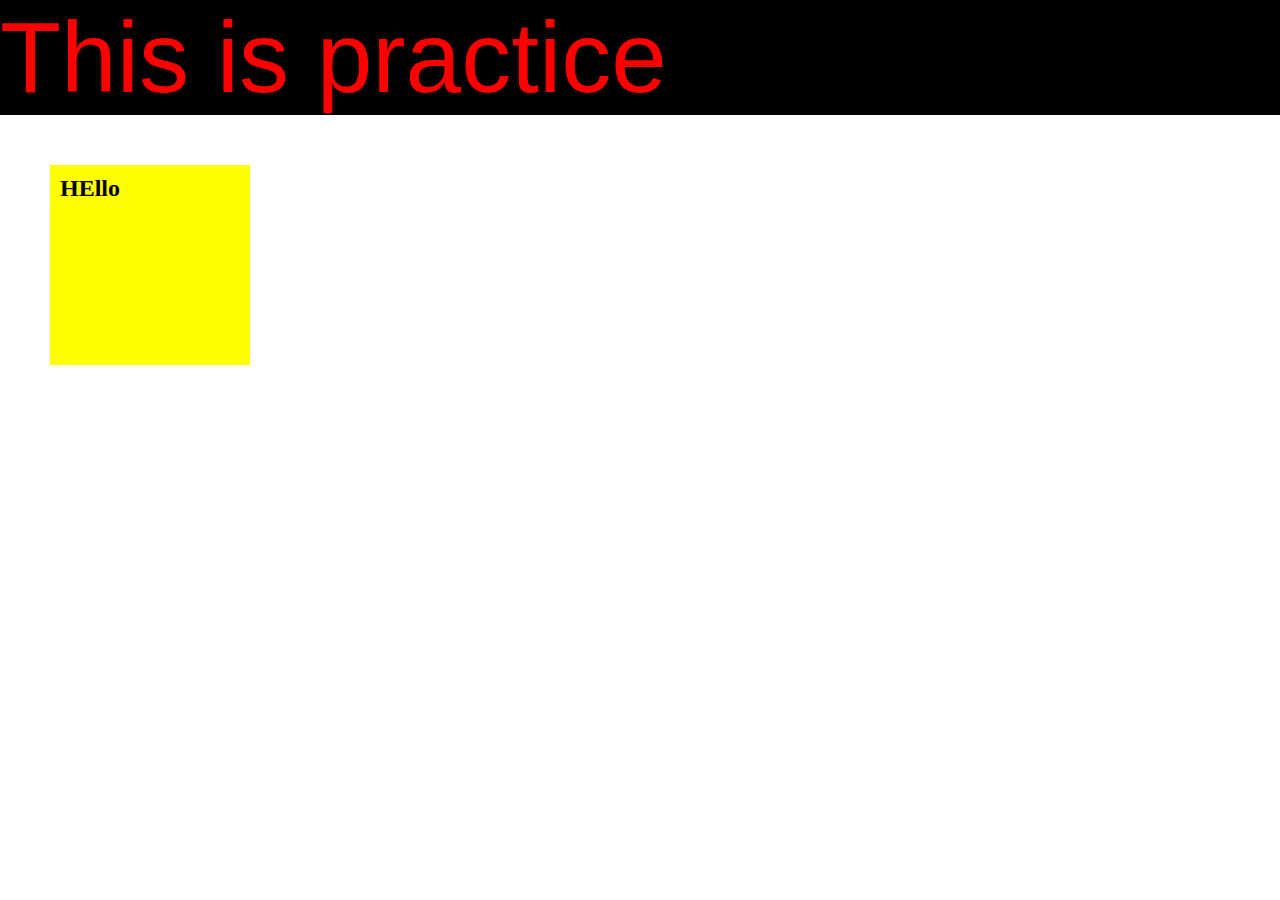
==== basics/prac1.html @ ccc82fdc "css text attributes practices" ====
<!DOCTYPE html>
<html lang="en">
  <head>
    <meta charset="UTF-8" />
    <meta name="viewport" content="width=device-width, initial-scale=1.0" />
    <title>Document</title>
    <link rel="stylesheet" href="style.css" />
  </head>
  <body>
    <!-- <input type="text" placeholder="Username" />
    <input type="password" placeholder="password" />
    <br />
    <input type="date" />
    <input type="radio" name="gender" id="" />Male
    <input type="radio" name="gender" id="" />Female
    <input type="radio" name="gender" id="" />Other
    <input type="range" name="" id="" /> -->

    <!-- div= box structure having width but no height or to have more than on elements together-->
    <!-- class or id= for tags and separation or collective property embardment -->
    <h1>This is practice</h1>
    <div class="box">
      <h2>HEllo</h2>
    </div>
  </body>
</html>
---- basics/style.css ----
/* this is default */
/* *{
    margin: 0;
    padding: 0;
    box-sizing: border-box;
}
html, body{
    height: 100%;
    width: 100%;
} */
*{
    margin: 0;
    padding: 0;
    box-sizing: border-box;
}
html, body{
    height: 100%;
    width: 100%;
}
h1{
    color: red;
    background-color: black;
    font-size: 100px;
    font-family:'Gill Sans', 'Gill Sans MT', Calibri, 'Trebuchet MS', sans-serif ;
    font-weight: 100;

}
.box{
    width: 200px;
    height: 200px;
    background-color: yellow;
    margin-left: 50px;
    margin-top: 50px;
    padding: 10px;

}
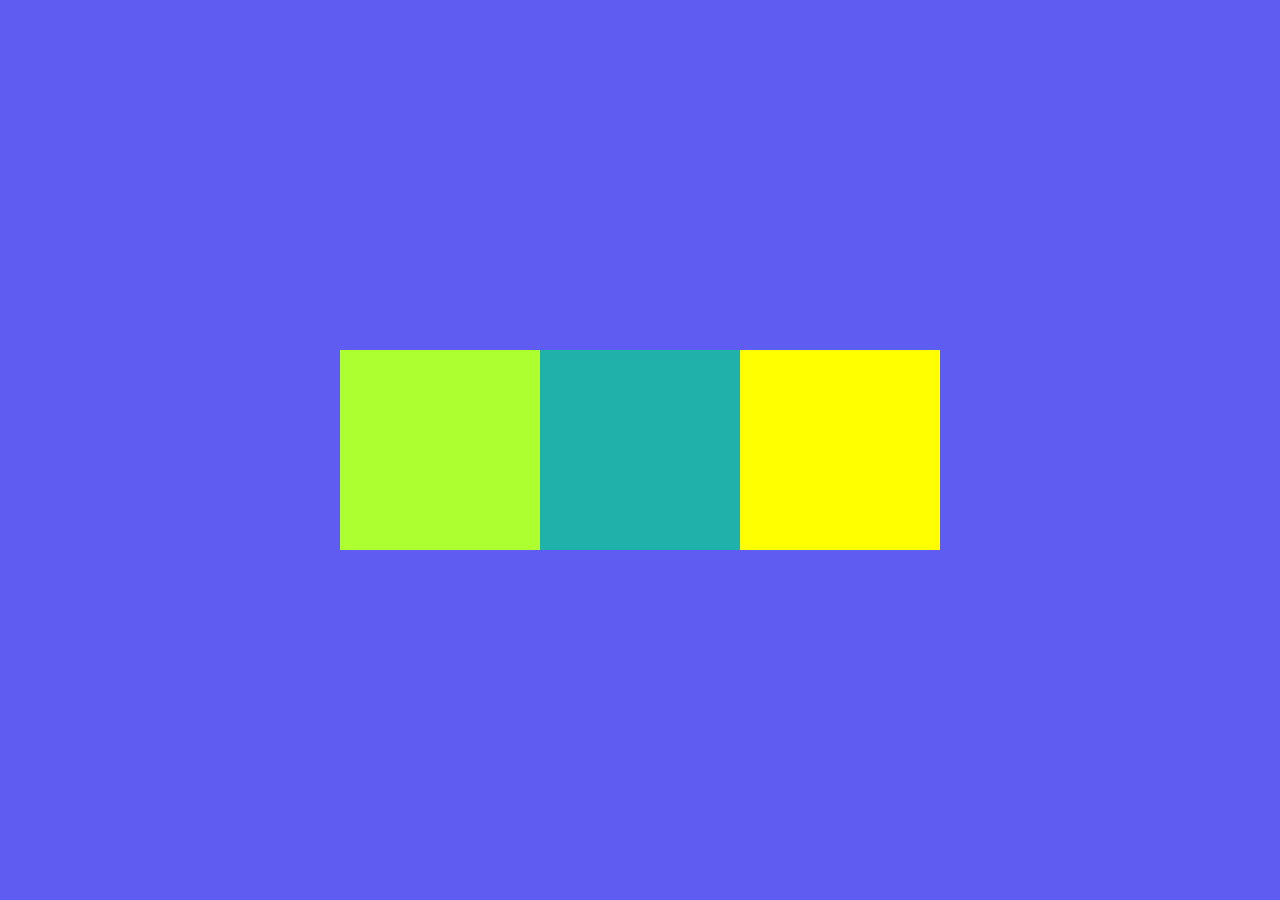
==== commit 99731fa3: "level 1 project completed" ====
--- a/basics/prac1.html
+++ b/basics/prac1.html
@@ -11,16 +11,20 @@
     <input type="password" placeholder="password" />
     <br />
     <input type="date" />
-    <input type="radio" name="gender" id="" />Male
+    <input type="radio" name="gender" id="" />Male 
     <input type="radio" name="gender" id="" />Female
     <input type="radio" name="gender" id="" />Other
     <input type="range" name="" id="" /> -->
 
     <!-- div= box structure having width but no height or to have more than on elements together-->
     <!-- class or id= for tags and separation or collective property embardment -->
-    <h1>This is practice</h1>
-    <div class="box">
-      <h2>HEllo</h2>
+    
+        <div id="parent">
+            <div id="child1"></div>
+            <div id="child2"></div>
+            <div id="child3"></div>
+        </div>
+
     </div>
   </body>
 </html>
--- a/basics/style.css
+++ b/basics/style.css
@@ -17,20 +17,36 @@
     height: 100%;
     width: 100%;
 }
-h1{
-    color: red;
-    background-color: black;
-    font-size: 100px;
-    font-family:'Gill Sans', 'Gill Sans MT', Calibri, 'Trebuchet MS', sans-serif ;
-    font-weight: 100;
 
-}
 .box{
     width: 200px;
     height: 200px;
     background-color: yellow;
-    margin-left: 50px;
-    margin-top: 50px;
-    padding: 10px;
-
+    position: absolute;
+    top: 50%;
+    left: 50%;
+    transform: translate(-50%, -50%);
+}
+#parent{
+    height: 100%;
+    width: 100%;
+    background-color: rgb(95, 93, 241);
+    display: flex;
+    align-items: center;
+    justify-content: center;
+}
+#child1{
+    background-color: greenyellow;
+    width: 200px;
+    height: 200px;
+}
+#child2{
+    background-color: lightseagreen;
+    width: 200px;
+    height: 200px;
+}
+#child3{
+    background-color: yellow;
+    width: 200px;
+    height: 200px;
 }